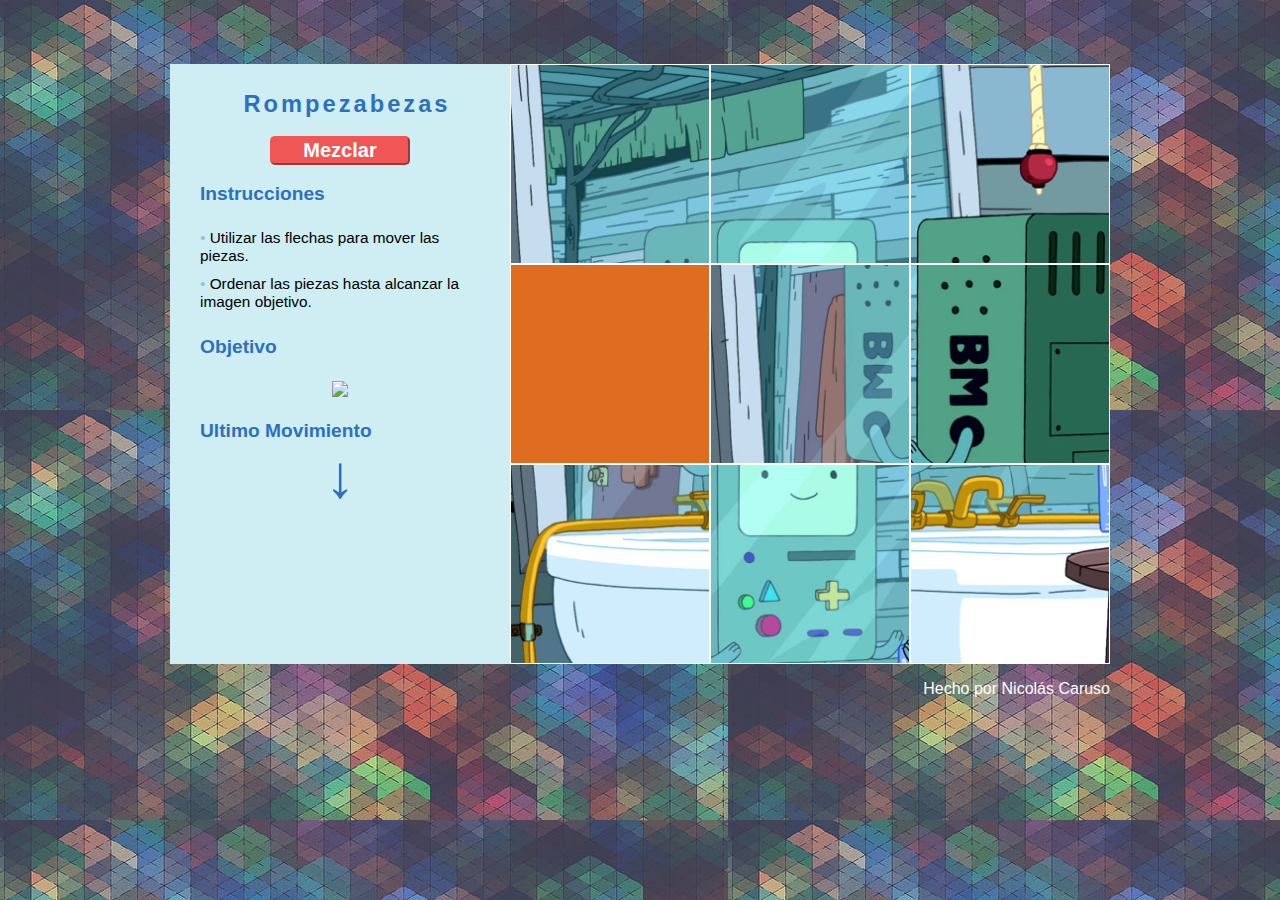
==== index.html @ 44962d88 "ok" ====
<!DOCTYPE html>
<html>
  <head>
    <meta charset="utf-8">
    <title>BMO Arcade</title>
    <link rel="stylesheet" href="css/juego.css">
  </head>
  <body>
    <div class="col-40">
    
      <div id="titulo">Rompezabezas
      </div>
      <br>
      <button onclick="mezclarPiezas(60);"> Mezclar</button><br>
      <div id="instrucciones"><b>Instrucciones</b>
        <ul id="lista-instrucciones">
        </ul>
      </div>
      <div id="objetivo"><b>Objetivo</b>
        <br><br>
        <div class="texto-centrado">
          <img src="C:\Users\Sheila\Desktop\Nicolas\Rompezabezas\rompecabezas-recursos\images\final.png">
        </div>
      </div>
      <br>
      <div id="ultimo-mov"><b>Ultimo Movimiento</b>
        <div id="flecha" class="texto-centrado">
          
        </div>
      </div>
      
    </div>
    <div class="col-60">
      <div id="juego" class="container">
        <div id="pieza1"><img src=".\images\10.jpg"></div>
        <div id="pieza2"><img src=".\images\20.jpg"></div>
        <div id="pieza3"><img src=".\images\30.jpg"></div>
        <div id="pieza4"><img src=".\images\40.jpg"></div>
        <div id="pieza5"><img src=".\images\50.jpg"></div>
        <div id="pieza6"><img src=".\images\60.jpg"></div>
        <div id="pieza7"><img src=".\images\70.jpg"></div>
        <div id="pieza8"><img src=".\images\80.jpg"></div>
        <div id="pieza9"><img src=".\images/90.jpg"></div>

      </div>
    </div>
    <div id="footer">
      <p>Hecho por Nicolás Caruso</p>
    </div>
    <script src="js/juego.js"></script>
  </body>
</html>
---- css/juego.css ----
body {
  font-family: Arial, sans-serif;
  width: 940px;
  margin: 5% auto;
  min-height: 100%;
  background-image: url(../images/fondo.jpg);
}
ul {
  padding-left: 0;
  list-style: none;
}
li {
  padding: 5px 0;
  animation: fadein 5s;
}
li::before {
  content: "• ";
  color: rgba(45, 113, 190, 0.397);
}

.col-40 h1 {
  font-size: 20px;
  color: rgb(45, 113, 190);
}

.col-40, .col-60 {
  display: table-cell;
  margin: 0;
  vertical-align: top;
}
.col-40 {
  background: rgb(207, 238, 243);
  padding: 30px;
  color: #000;
  align-items: center;
}

.col-60 {
  background: #E84A5F;

}

#flecha{
  font-size: 60px;
}

.texto-centrado {
  text-align: center;
}

#juego div {
  text-align: center;
  animation: fadein 2s;
}

@keyframes fadein {
  from { opacity: 0; }
  to   { opacity: 1; }
}

.col-60 .container{
  height: 600px;
  width: 600px;
  background-color: #e8c34a;
}

.col-60 .container img{
  display: flex;
  width: 33%;
  height: 33%;
  float:left;
  border: rgb(255, 255, 255) 0.01px solid;
}
#objetivo img{
  width: 50%;  
}
#titulo{
  margin-top: -1%;
  letter-spacing: 3px;
  font-size: 148%;
  font-weight: bold;
  color: rgb(45, 113, 190);
  padding-left: 5%;
  text-align: center;
  border-radius: 5px;
}

#instrucciones{
  color:  rgb(45, 113, 190) ;
  font-size: 120%;
}
#instrucciones li{
  color:#000;
  font-size: 80%;
}
#objetivo{
  color: rgb(45, 113, 190) ;
  font-size: 120%;
}
#ultimo-mov{
  color:  rgb(45, 113, 190) ;
  font-size: 120%;
}
button {
  display: flex;
  width: 50%;
  background-color:rgb(240, 86, 86);
  height: 15%;
  justify-content: center;
  border-radius: 5px;
  color: #FFF;
  font-weight: bold;
  font-size: 20px;
  margin-left: 25%;
  border-color: rgb(240, 86, 86);
}
#footer{
  display: flex;
  color:white;
  justify-content: flex-end;  
}
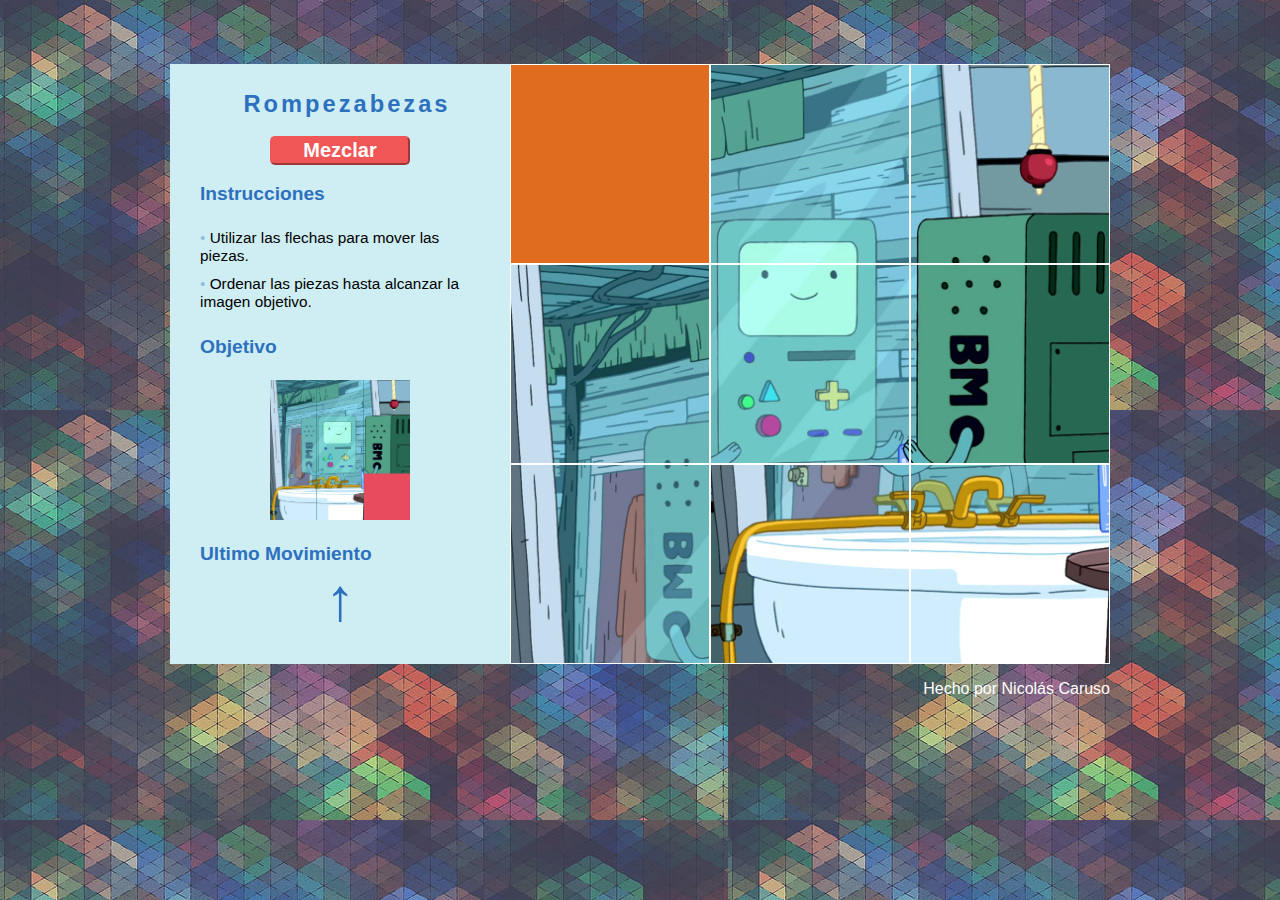
==== commit 7bbd3d19: "ok" ====
--- a/index.html
+++ b/index.html
@@ -19,7 +19,7 @@
       <div id="objetivo"><b>Objetivo</b>
         <br><br>
         <div class="texto-centrado">
-          <img src="C:\Users\Sheila\Desktop\Nicolas\Rompezabezas\rompecabezas-recursos\images\final.png">
+          <img src=".\images\final.png">
         </div>
       </div>
       <br>
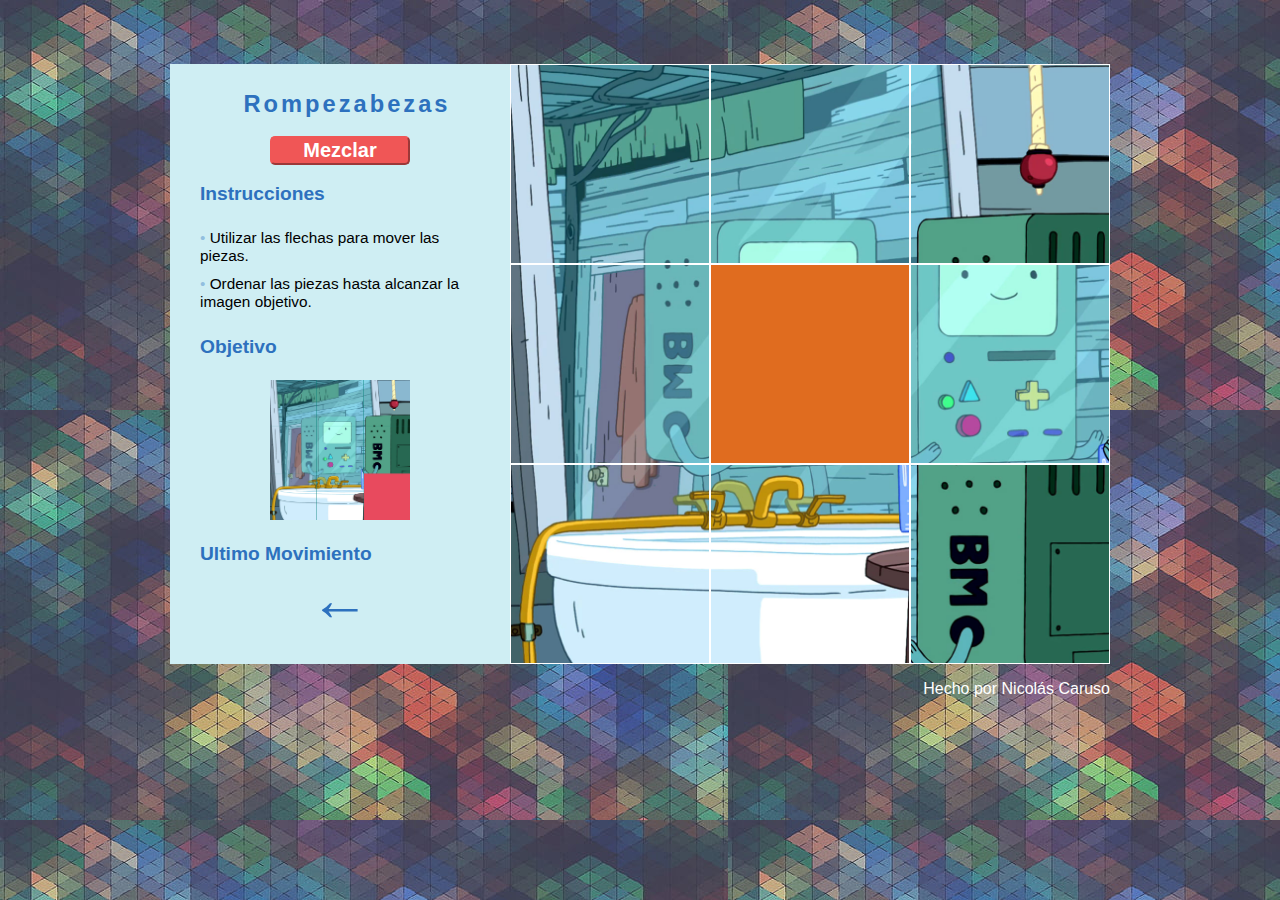
==== commit 33f759c9: "terminado" ====
--- a/index.html
+++ b/index.html
@@ -19,7 +19,7 @@
       <div id="objetivo"><b>Objetivo</b>
         <br><br>
         <div class="texto-centrado">
-          <img src=".\images\final.png">
+          <img src="images\final.png">
         </div>
       </div>
       <br>
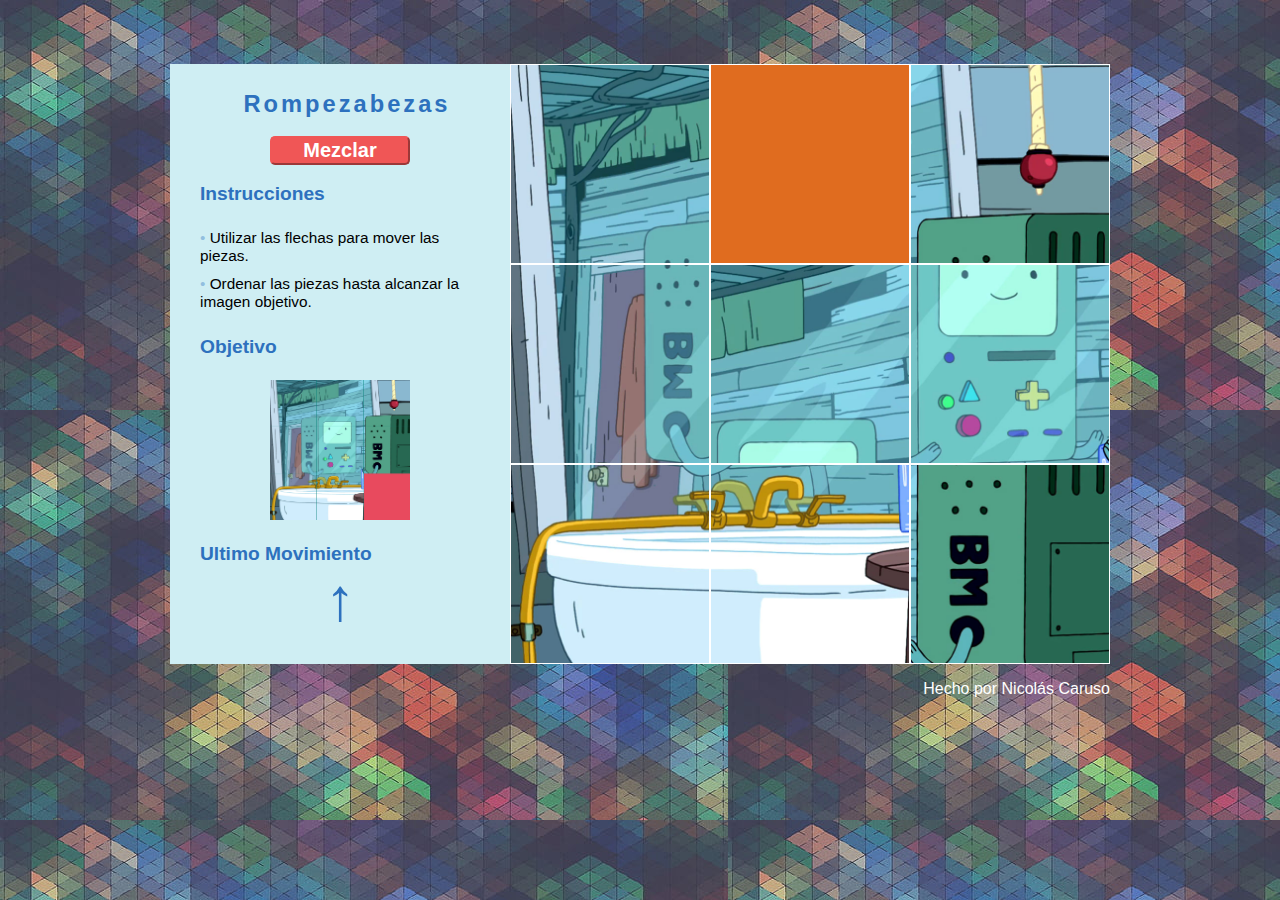
==== commit 745d7f15: "ok" ====
--- a/index.html
+++ b/index.html
@@ -2,7 +2,7 @@
 <html>
   <head>
     <meta charset="utf-8">
-    <title>BMO Arcade</title>
+    <title>Rompecabezas</title>
     <link rel="stylesheet" href="css/juego.css">
   </head>
   <body>
@@ -19,7 +19,7 @@
       <div id="objetivo"><b>Objetivo</b>
         <br><br>
         <div class="texto-centrado">
-          <img src="images\final.png">
+          <img src=".\images\final.png">
         </div>
       </div>
       <br>
